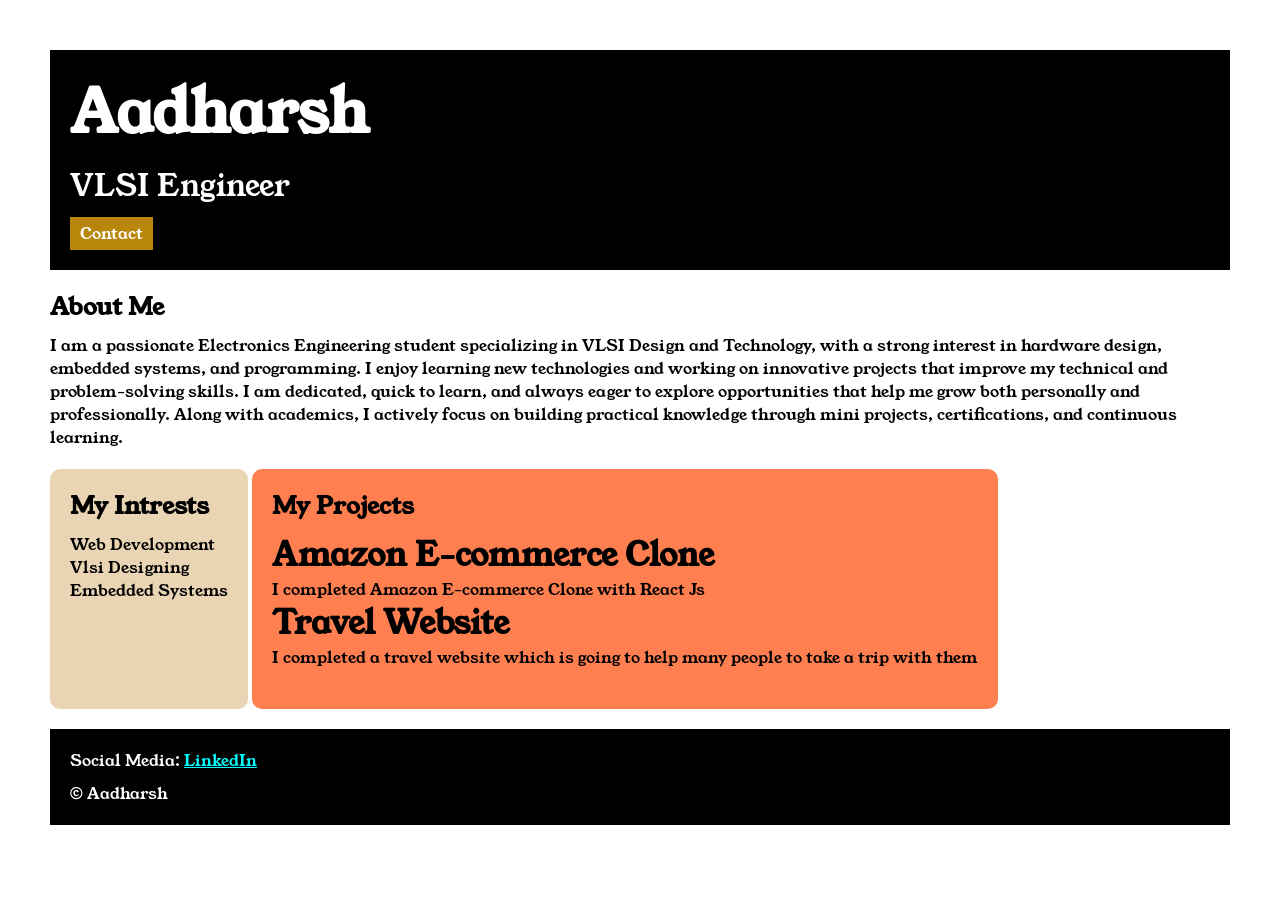
==== index.html @ b340940e "Add files via upload" ====
<!DOCTYPE html>
<html lang="en">

<head>
    <meta charset="UTF-8">
    <meta name="viewport" content="width=device-width, initial-scale=1.0">
    <title>Portfolio</title>
    <link rel="stylesheet" href="style.css" rel="preconnect" href="https://fonts.googleapis.com">
    <link rel="preconnect" href="https://fonts.gstatic.com" crossorigin>
    <link href="https://fonts.googleapis.com/css2?family=Young+Serif&display=swap" rel="stylesheet">
</head>

<body>
    <div class="container">


        <div class="section-one">
            <h1 class="section-one__name">Aadharsh</h1>
            <p class="section-one__role">VLSI Engineer</p>
            <a class="section-one__contact" href="contact.html">Contact</a>
        </div>

        <div class="section-two">
            <h2 class="section-two__title">About Me</h2>
            <p class="section-two__desc">I am a passionate Electronics Engineering student specializing in VLSI Design
                and Technology, with a strong interest in hardware design, embedded systems, and programming. I enjoy
                learning new technologies and working on innovative projects that improve my technical and
                problem-solving skills. I am dedicated, quick to learn, and always eager to explore opportunities that
                help me grow both personally and professionally. Along with academics, I actively focus on building
                practical knowledge through mini projects, certifications, and continuous learning.
            </p>


        </div>

        <div class="section-three">
            <h2 class="section-three__title">My Intrests</h2>
            <ul class="section-three__desc">
                <li>Web Development</li>
                <li>Vlsi Designing</li>
                <li>Embedded Systems</li>
            </ul>

        </div>

        <div class="section-four">
            <h2 class="section-four__title">My Projects</h2>
            <ul class="section-four__desc">
                <li>
                    <h1>Amazon E-commerce Clone</h1>
                    <p>I completed Amazon E-commerce Clone with React Js</p>
                </li>

                <li>
                    <h1>Travel Website</h1>
                    <p>I completed a travel website which is going to help many people to take a trip with them</p>
                </li>

            </ul>

        </div>
        
        <div class="section-five">
            <p class="section-five__title">Social Media:
                <a href=" https://www.linkedin.com/in/aadharsh-s-09047a357/">LinkedIn</a>
            </p>

            <p class="section-five__desc">&copy; Aadharsh</p>

        </div>





    </div>
</body>

</html>
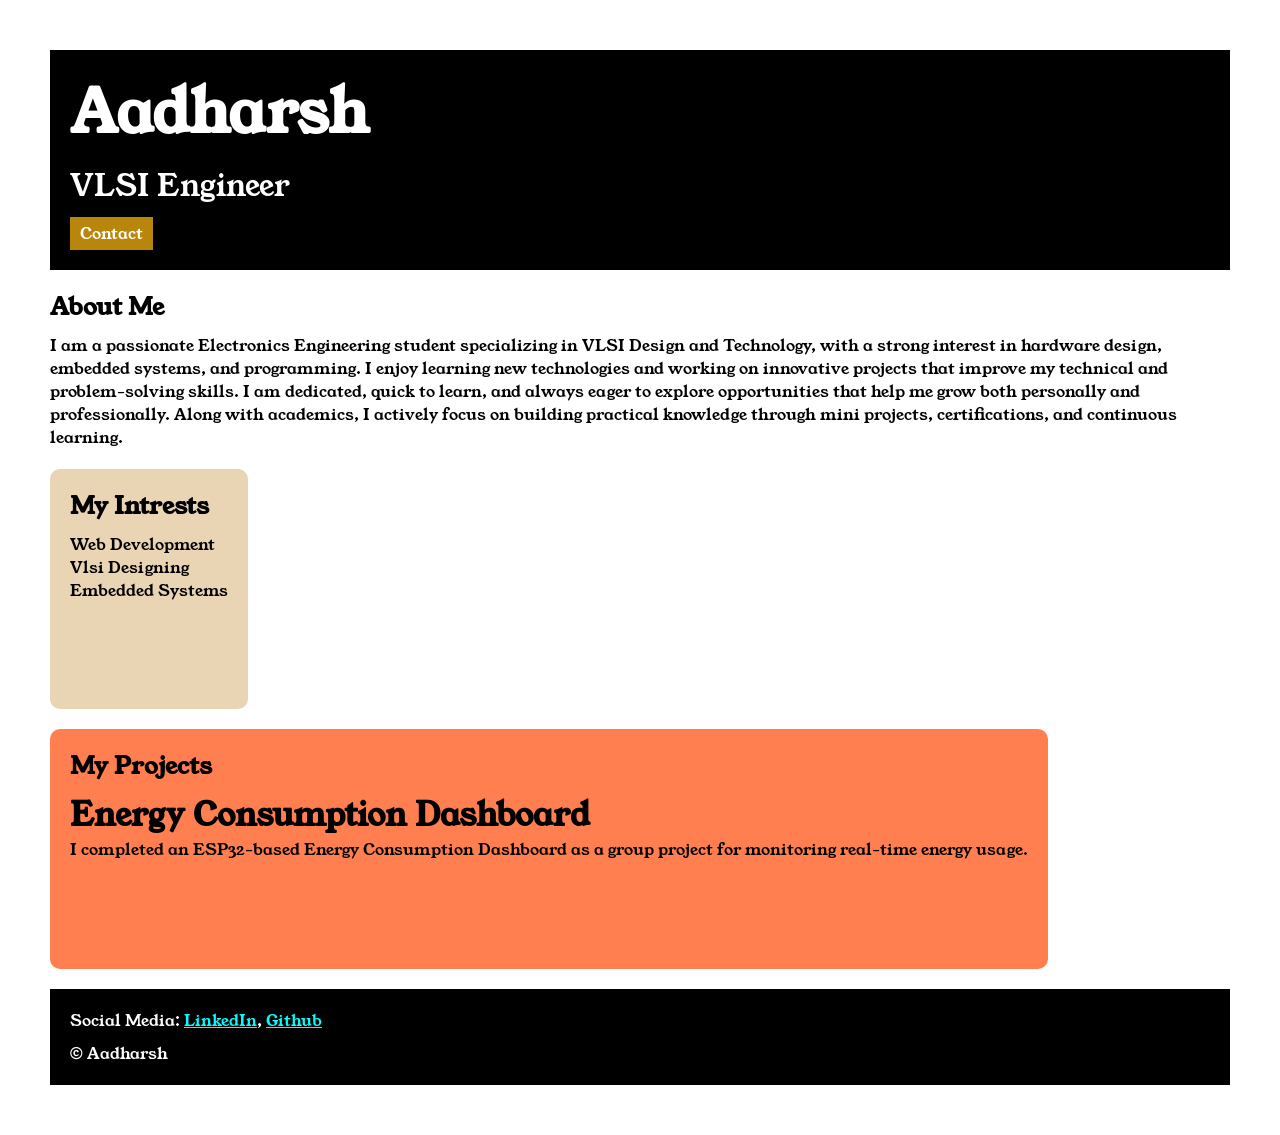
==== commit 0edb3af2: "Add files via upload" ====
--- a/index.html
+++ b/index.html
@@ -47,22 +47,22 @@
             <h2 class="section-four__title">My Projects</h2>
             <ul class="section-four__desc">
                 <li>
-                    <h1>Amazon E-commerce Clone</h1>
-                    <p>I completed Amazon E-commerce Clone with React Js</p>
+                    <h1>Energy Consumption Dashboard</h1>
+                    <p>
+                        I completed an ESP32-based Energy Consumption Dashboard as a group project for monitoring
+                        real-time energy usage.</p>
                 </li>
 
-                <li>
-                    <h1>Travel Website</h1>
-                    <p>I completed a travel website which is going to help many people to take a trip with them</p>
-                </li>
+
 
             </ul>
 
         </div>
-        
+
         <div class="section-five">
             <p class="section-five__title">Social Media:
-                <a href=" https://www.linkedin.com/in/aadharsh-s-09047a357/">LinkedIn</a>
+                <a href=" https://www.linkedin.com/in/aadharsh-s-09047a357/">LinkedIn</a>, 
+                <a href="https://github.com/Aadharsh412">Github</a>
             </p>
 
             <p class="section-five__desc">&copy; Aadharsh</p>
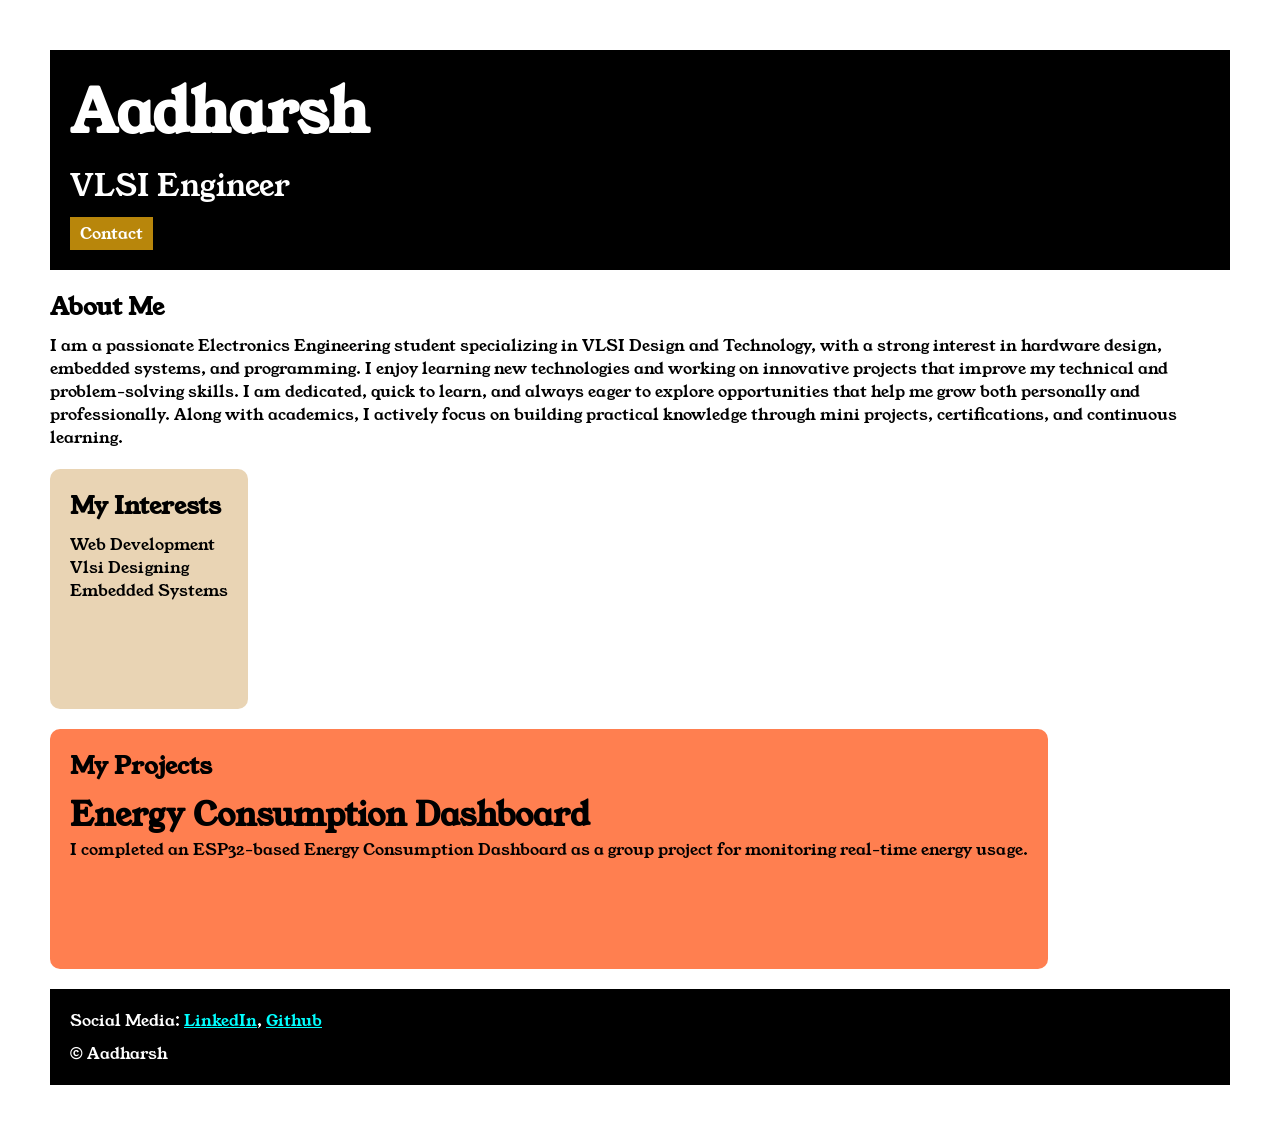
==== commit a481cc42: "Fix HTML formatting and correct typos" ====
--- a/index.html
+++ b/index.html
@@ -34,7 +34,7 @@
         </div>
 
         <div class="section-three">
-            <h2 class="section-three__title">My Intrests</h2>
+            <h2 class="section-three__title">My Interests</h2>
             <ul class="section-three__desc">
                 <li>Web Development</li>
                 <li>Vlsi Designing</li>
@@ -76,4 +76,4 @@
     </div>
 </body>
 
-</html>+</html>
